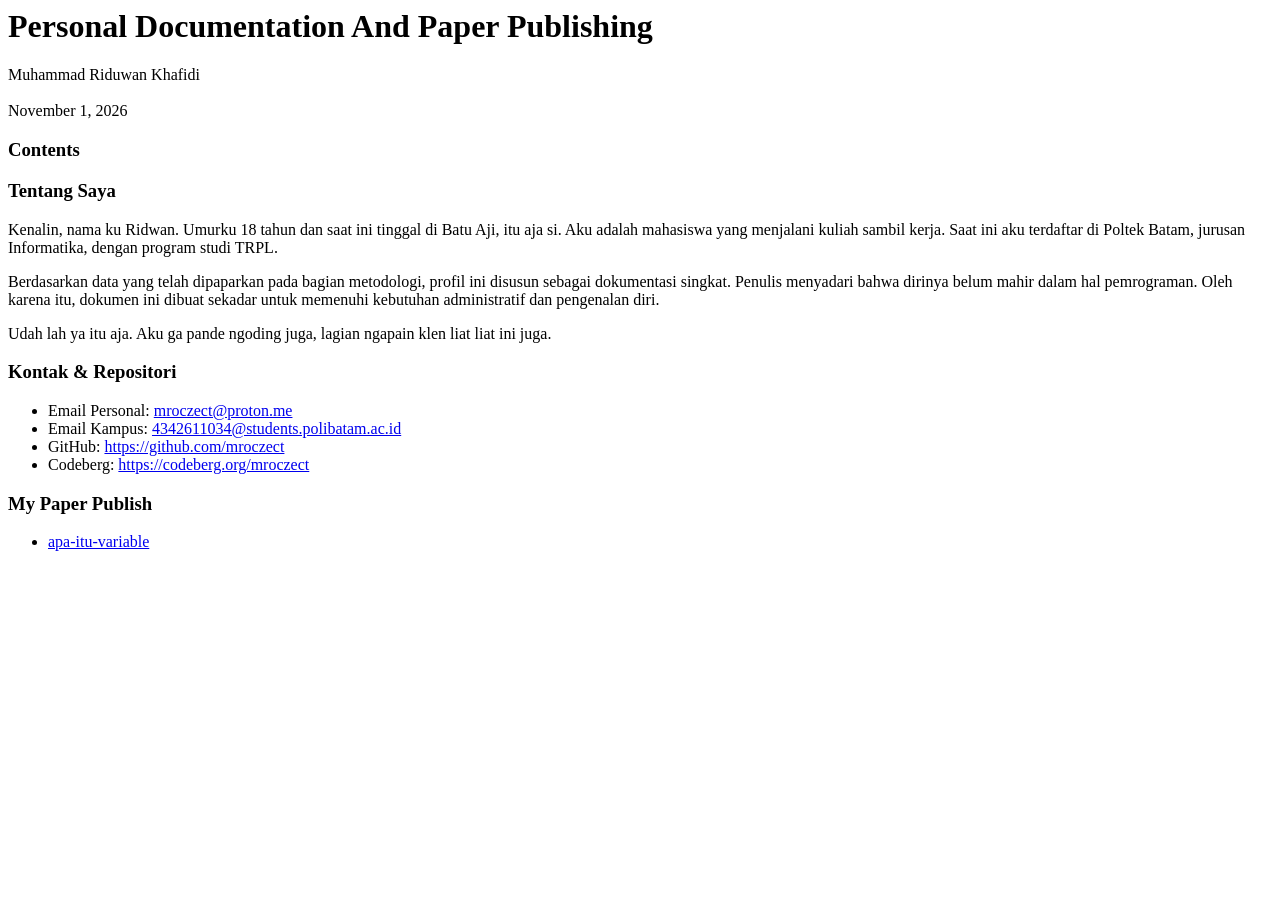
==== main.html @ 9b40db8f "docs: testing migration to LaTex" ====
<link href='style.css' rel='stylesheet' type='text/css' />
<!DOCTYPE html> 
<html lang='en-US' xml:lang='en-US'> 
<head><title>Personal Documentation And Paper Publishing</title> 
<meta charset='utf-8' /> 
<meta content='TeX4ht (https://tug.org/tex4ht/)' name='generator' /> 
<meta content='width=device-width,initial-scale=1' name='viewport' /> 
<link href='main.css' rel='stylesheet' type='text/css' /> 
<meta content='main.tex' name='src' /> 
</head><body>
   <div class='maketitle'>
                                                                                      
                                                                                      
                                                                                      
                                                                                      

<h1 class='titleHead'>Personal Documentation And Paper Publishing</h1>
 <div class='author'><span class='pplr8t-x-x-120'>Muhammad Riduwan Khafidi</span></div><br />
<div class='date'><span class='pplr8t-x-x-120'>November 1, 2026</span></div>
   </div>
   <h3 class='likesectionHead' id='contents'><a id='x1-1000'></a>Contents</h3>
   <div class='tableofcontents'>
   </div>
                                                                                      
                                                                                      
   
   <h3 class='likesectionHead' id='tentang-saya'><a id='x1-2000'></a>Tentang Saya</h3>
<!-- l. 3 --><p class='noindent'>Kenalin, nama ku Ridwan. Umurku 18 tahun dan saat ini tinggal di Batu Aji, itu aja si. Aku adalah
mahasiswa yang menjalani kuliah sambil kerja. Saat ini aku terdaftar di Poltek Batam, jurusan
Informatika, dengan program studi TRPL.
</p><!-- l. 5 --><p class='indent'>   Berdasarkan data yang telah dipaparkan pada bagian metodologi, profil ini disusun sebagai
dokumentasi singkat. Penulis menyadari bahwa dirinya belum mahir dalam hal pemrograman. Oleh
karena itu, dokumen ini dibuat sekadar untuk memenuhi kebutuhan administratif dan pengenalan
diri.
</p><!-- l. 7 --><p class='indent'>   Udah lah ya itu aja. Aku ga pande ngoding juga, lagian ngapain klen liat liat ini juga.
   
</p>
   <h3 class='likesectionHead' id='kontak-repositori'><a id='x1-3000'></a>Kontak &amp; Repositori</h3>
     <ul class='itemize1'>
     <li class='itemize'><span class='pplb8t-x-x-109'>Email Personal: </span><a href='mailto:mroczect@proton.me'>mroczect@proton.me</a>
     </li>
     <li class='itemize'><span class='pplb8t-x-x-109'>Email Kampus: </span><a href='mailto:4342611034@students.polibatam.ac.id'>4342611034@students.polibatam.ac.id</a>
     </li>
     <li class='itemize'><span class='pplb8t-x-x-109'>GitHub: </span><a class='url' href='https://github.com/mroczect'><span class='ectt-1095'>https://github.com/mroczect</span></a>
     </li>
     <li class='itemize'><span class='pplb8t-x-x-109'>Codeberg: </span><a class='url' href='https://codeberg.org/mroczect'><span class='ectt-1095'>https://codeberg.org/mroczect</span></a></li></ul>
   
   <h3 class='likesectionHead' id='my-paper-publish'><a id='x1-4000'></a>My Paper Publish</h3>
     <ul class='itemize1'>
     <li class='itemize'><a href='paper/apa-itu-variable.pdf'>apa-itu-variable</a></li></ul>
    
</body> 
</html>
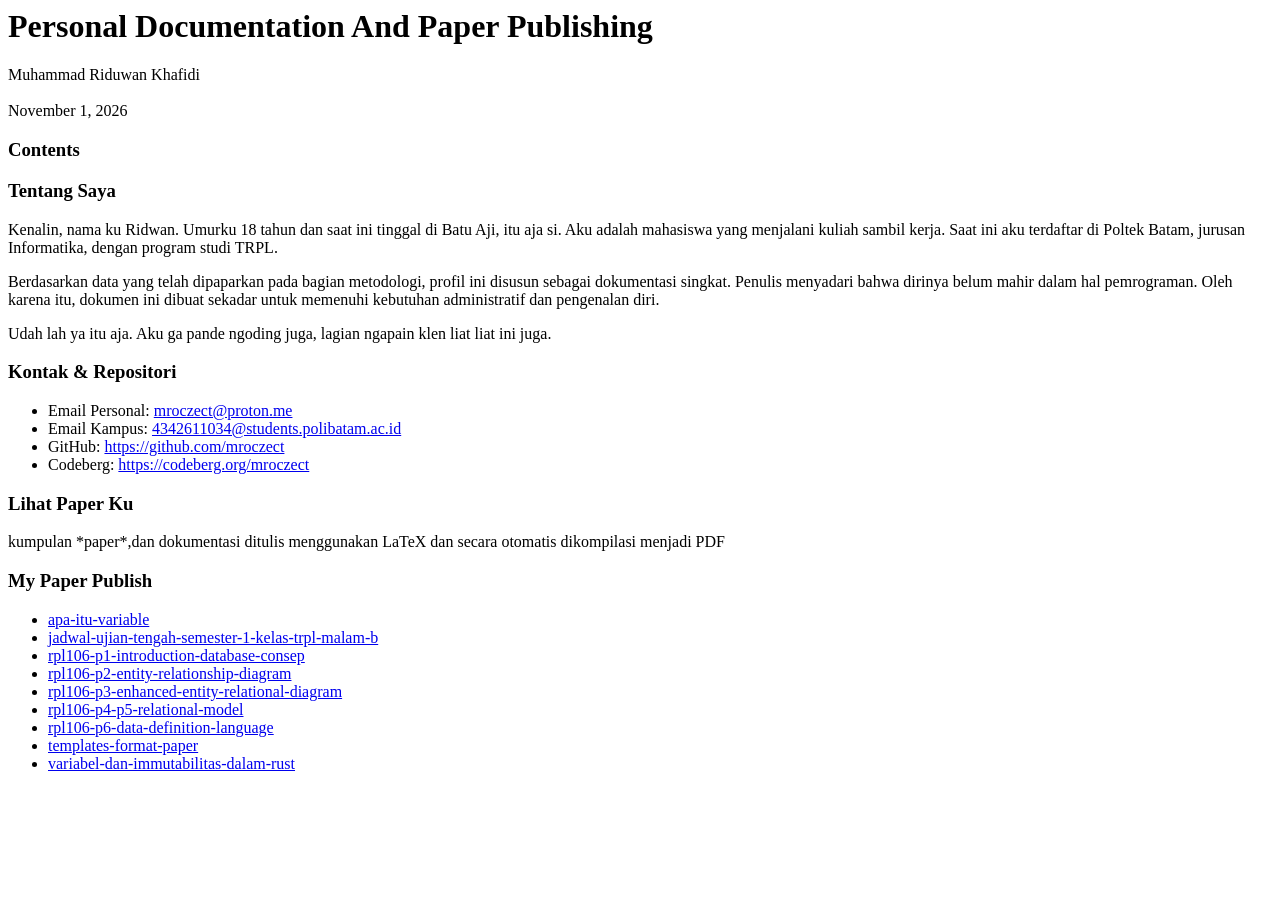
==== commit 5bf9a32c: "Update main.html" ====
--- a/main.html
+++ b/main.html
@@ -45,9 +45,32 @@
      </li>
      <li class='itemize'><span class='pplb8t-x-x-109'>Codeberg: </span><a class='url' href='https://codeberg.org/mroczect'><span class='ectt-1095'>https://codeberg.org/mroczect</span></a></li></ul>
    
-   <h3 class='likesectionHead' id='my-paper-publish'><a id='x1-4000'></a>My Paper Publish</h3>
+   <h3 class='likesectionHead' id='lihat-paper-ku'><a id='x1-4000'></a>Lihat Paper Ku</h3>
+<!-- l. 22 --><p class='noindent'>kumpulan *paper*,dan dokumentasi ditulis menggunakan LaTeX dan secara otomatis dikompilasi
+menjadi PDF
+   
+                                                                                      
+                                                                                      
+</p>
+   <h3 class='likesectionHead' id='my-paper-publish'><a id='x1-5000'></a>My Paper Publish</h3>
      <ul class='itemize1'>
-     <li class='itemize'><a href='paper/apa-itu-variable.pdf'>apa-itu-variable</a></li></ul>
+     <li class='itemize'><a href='paper/apa-itu-variable.pdf'>apa-itu-variable</a>
+     </li>
+     <li class='itemize'><a href='paper/jadwal-ujian-tengah-semester-1-kelas-trpl-malam-b.pdf'>jadwal-ujian-tengah-semester-1-kelas-trpl-malam-b</a>
+     </li>
+     <li class='itemize'><a href='paper/rpl106-p1-introduction-database-consep.pdf'>rpl106-p1-introduction-database-consep</a>
+     </li>
+     <li class='itemize'><a href='paper/rpl106-p2-entity-relationship-diagram.pdf'>rpl106-p2-entity-relationship-diagram</a>
+     </li>
+     <li class='itemize'><a href='paper/rpl106-p3-enhanced-entity-relational-diagram.pdf'>rpl106-p3-enhanced-entity-relational-diagram</a>
+     </li>
+     <li class='itemize'><a href='paper/rpl106-p4-p5-relational-model.pdf'>rpl106-p4-p5-relational-model</a>
+     </li>
+     <li class='itemize'><a href='paper/rpl106-p6-data-definition-language.pdf'>rpl106-p6-data-definition-language</a>
+     </li>
+     <li class='itemize'><a href='paper/templates-format-paper.pdf'>templates-format-paper</a>
+     </li>
+     <li class='itemize'><a href='paper/variabel-dan-immutabilitas-dalam-rust.pdf'>variabel-dan-immutabilitas-dalam-rust</a></li></ul>
     
 </body> 
 </html>
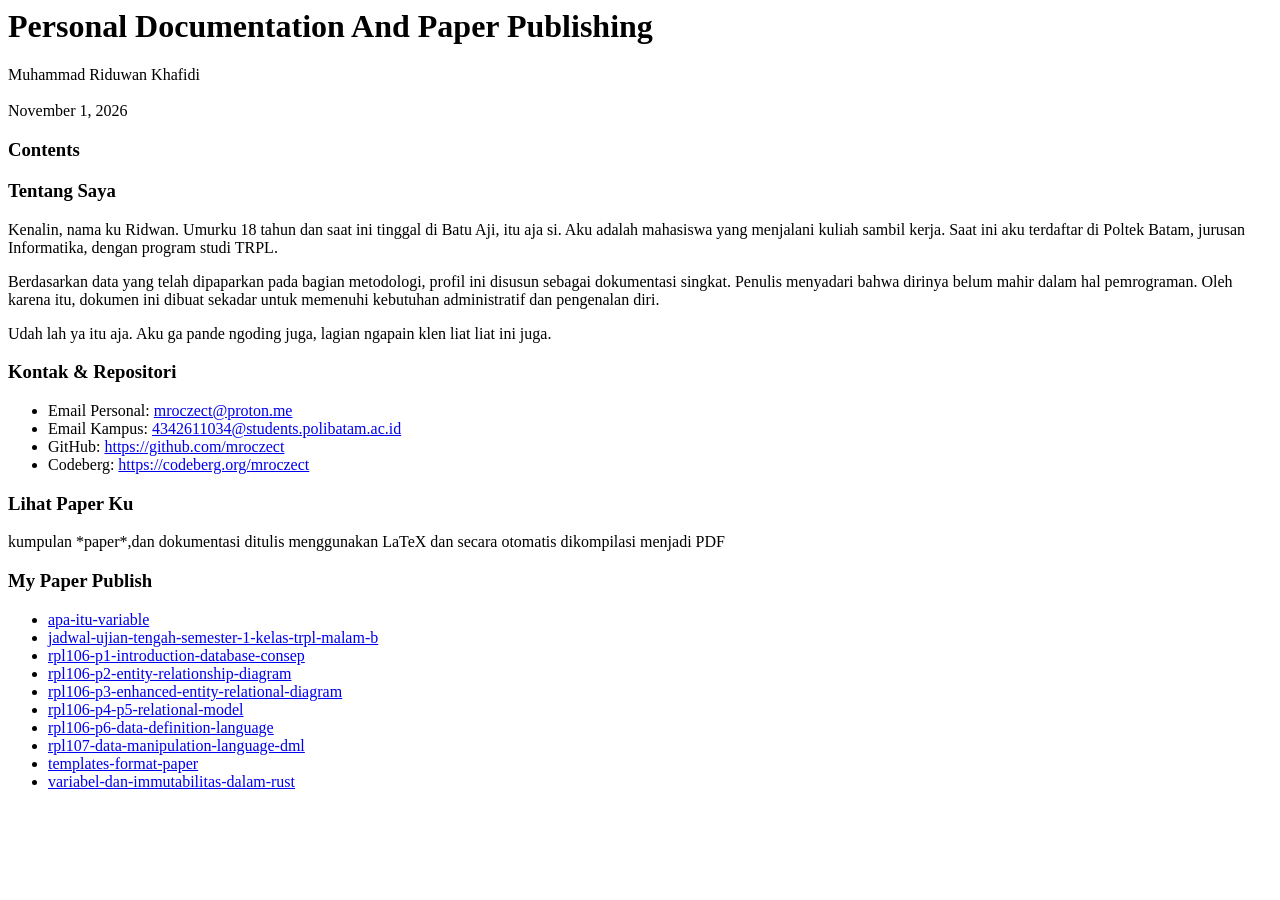
==== commit 7b02c8a7: "Update main.html" ====
--- a/main.html
+++ b/main.html
@@ -68,6 +68,8 @@
      </li>
      <li class='itemize'><a href='paper/rpl106-p6-data-definition-language.pdf'>rpl106-p6-data-definition-language</a>
      </li>
+     <li class='itemize'><a href='paper/rpl107-data-manipulation-language-dml.pdf'>rpl107-data-manipulation-language-dml</a>
+     </li>
      <li class='itemize'><a href='paper/templates-format-paper.pdf'>templates-format-paper</a>
      </li>
      <li class='itemize'><a href='paper/variabel-dan-immutabilitas-dalam-rust.pdf'>variabel-dan-immutabilitas-dalam-rust</a></li></ul>
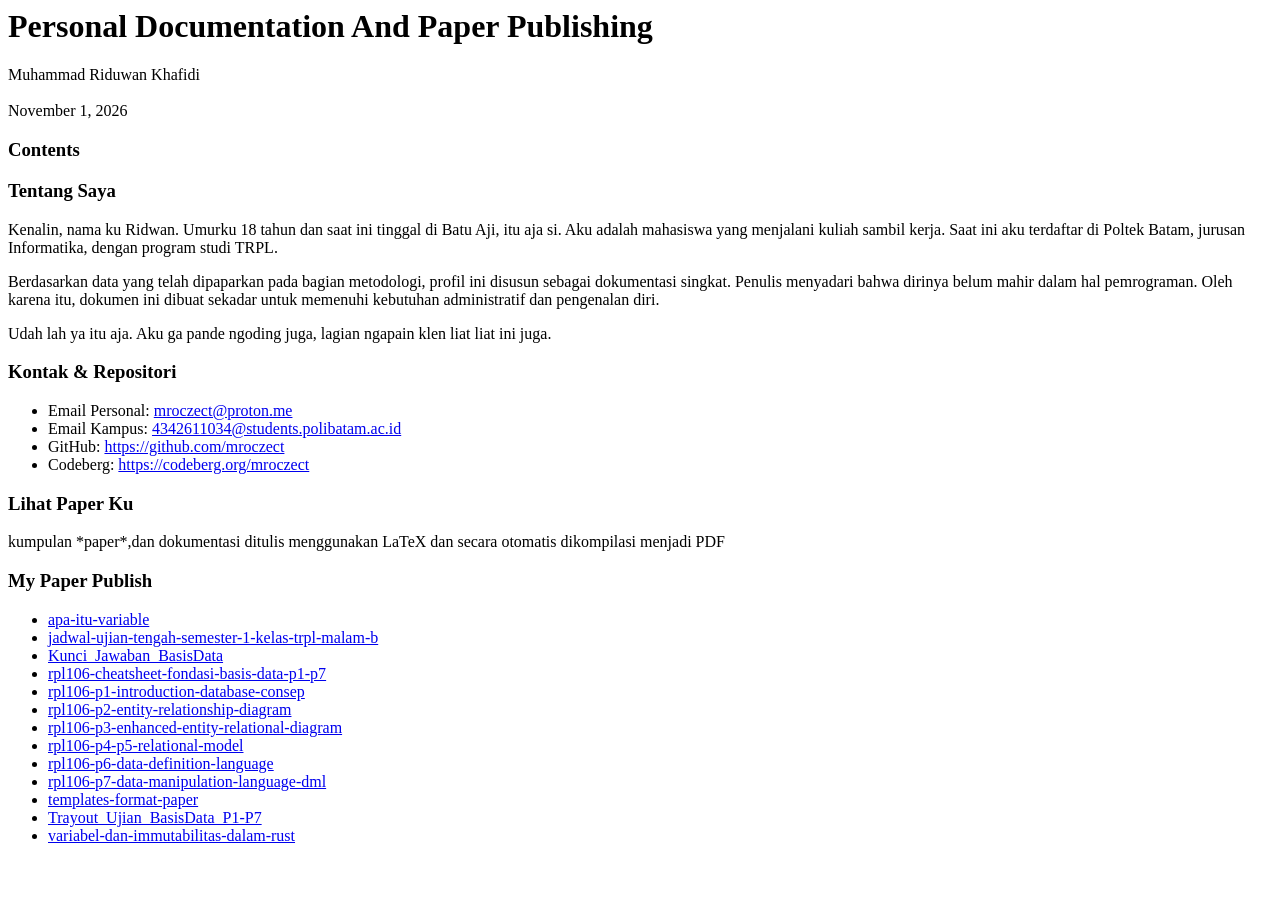
==== commit dcfcf833: "Update main.html" ====
--- a/main.html
+++ b/main.html
@@ -58,6 +58,10 @@
      </li>
      <li class='itemize'><a href='paper/jadwal-ujian-tengah-semester-1-kelas-trpl-malam-b.pdf'>jadwal-ujian-tengah-semester-1-kelas-trpl-malam-b</a>
      </li>
+     <li class='itemize'><a href='paper/Kunci_Jawaban_BasisData.pdf'>Kunci_Jawaban_BasisData</a>
+     </li>
+     <li class='itemize'><a href='paper/rpl106-cheatsheet-fondasi-basis-data-p1-p7.pdf'>rpl106-cheatsheet-fondasi-basis-data-p1-p7</a>
+     </li>
      <li class='itemize'><a href='paper/rpl106-p1-introduction-database-consep.pdf'>rpl106-p1-introduction-database-consep</a>
      </li>
      <li class='itemize'><a href='paper/rpl106-p2-entity-relationship-diagram.pdf'>rpl106-p2-entity-relationship-diagram</a>
@@ -68,9 +72,13 @@
      </li>
      <li class='itemize'><a href='paper/rpl106-p6-data-definition-language.pdf'>rpl106-p6-data-definition-language</a>
      </li>
-     <li class='itemize'><a href='paper/rpl107-data-manipulation-language-dml.pdf'>rpl107-data-manipulation-language-dml</a>
+     <li class='itemize'><a href='paper/rpl106-p7-data-manipulation-language-dml.pdf'>rpl106-p7-data-manipulation-language-dml</a>
      </li>
      <li class='itemize'><a href='paper/templates-format-paper.pdf'>templates-format-paper</a>
+     </li>
+     <li class='itemize'><a href='paper/Trayout_Ujian_BasisData_P1-P7.pdf'>Trayout_Ujian_BasisData_P1-P7</a>
+                                                                                      
+                                                                                      
      </li>
      <li class='itemize'><a href='paper/variabel-dan-immutabilitas-dalam-rust.pdf'>variabel-dan-immutabilitas-dalam-rust</a></li></ul>
     
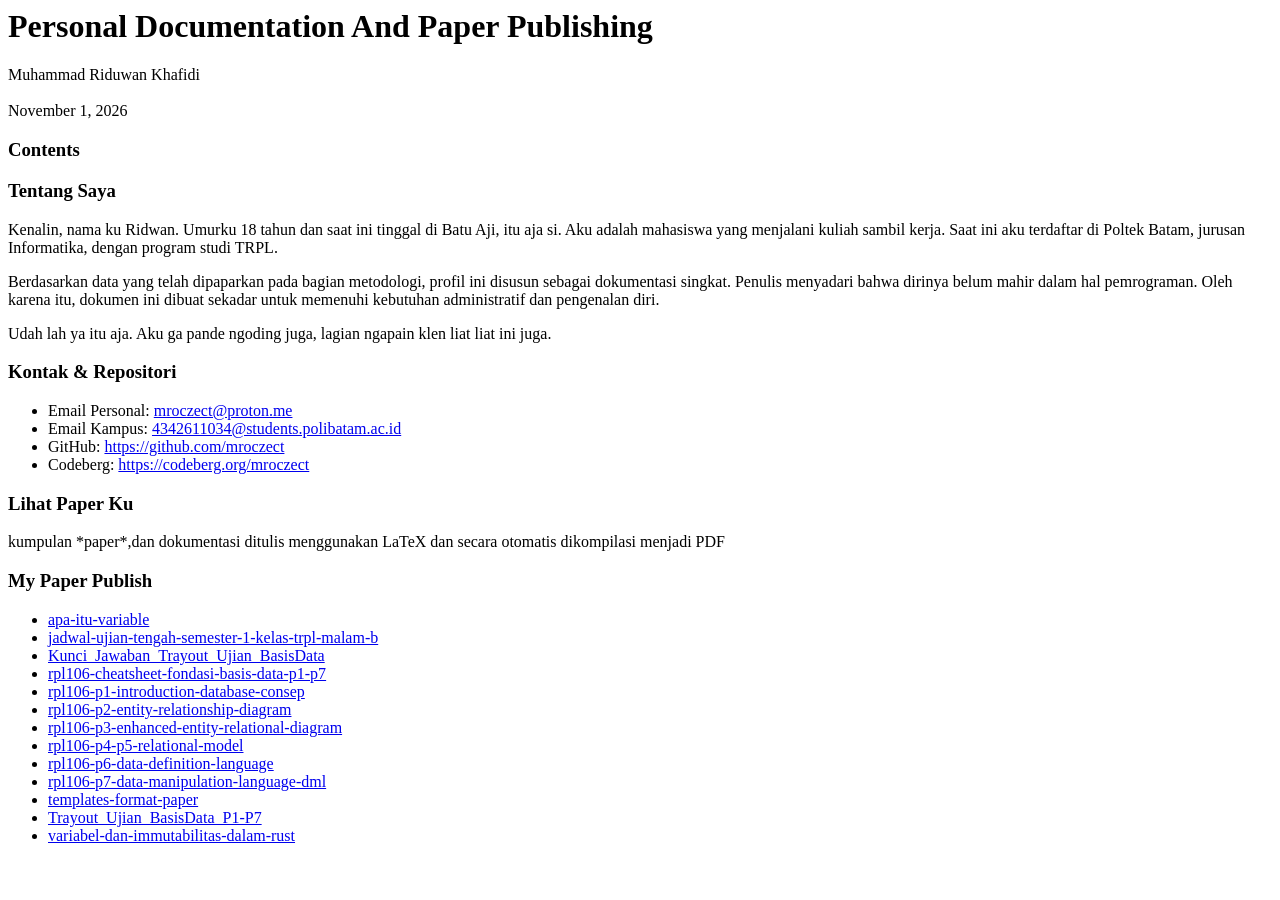
==== commit f7e01116: "fiks" ====
--- a/main.html
+++ b/main.html
@@ -58,7 +58,7 @@
      </li>
      <li class='itemize'><a href='paper/jadwal-ujian-tengah-semester-1-kelas-trpl-malam-b.pdf'>jadwal-ujian-tengah-semester-1-kelas-trpl-malam-b</a>
      </li>
-     <li class='itemize'><a href='paper/Kunci_Jawaban_BasisData.pdf'>Kunci_Jawaban_BasisData</a>
+     <li class='itemize'><a href='paper/Kunci_Jawaban_Trayout_Ujian_BasisData.pdf'>Kunci_Jawaban_Trayout_Ujian_BasisData</a>
      </li>
      <li class='itemize'><a href='paper/rpl106-cheatsheet-fondasi-basis-data-p1-p7.pdf'>rpl106-cheatsheet-fondasi-basis-data-p1-p7</a>
      </li>
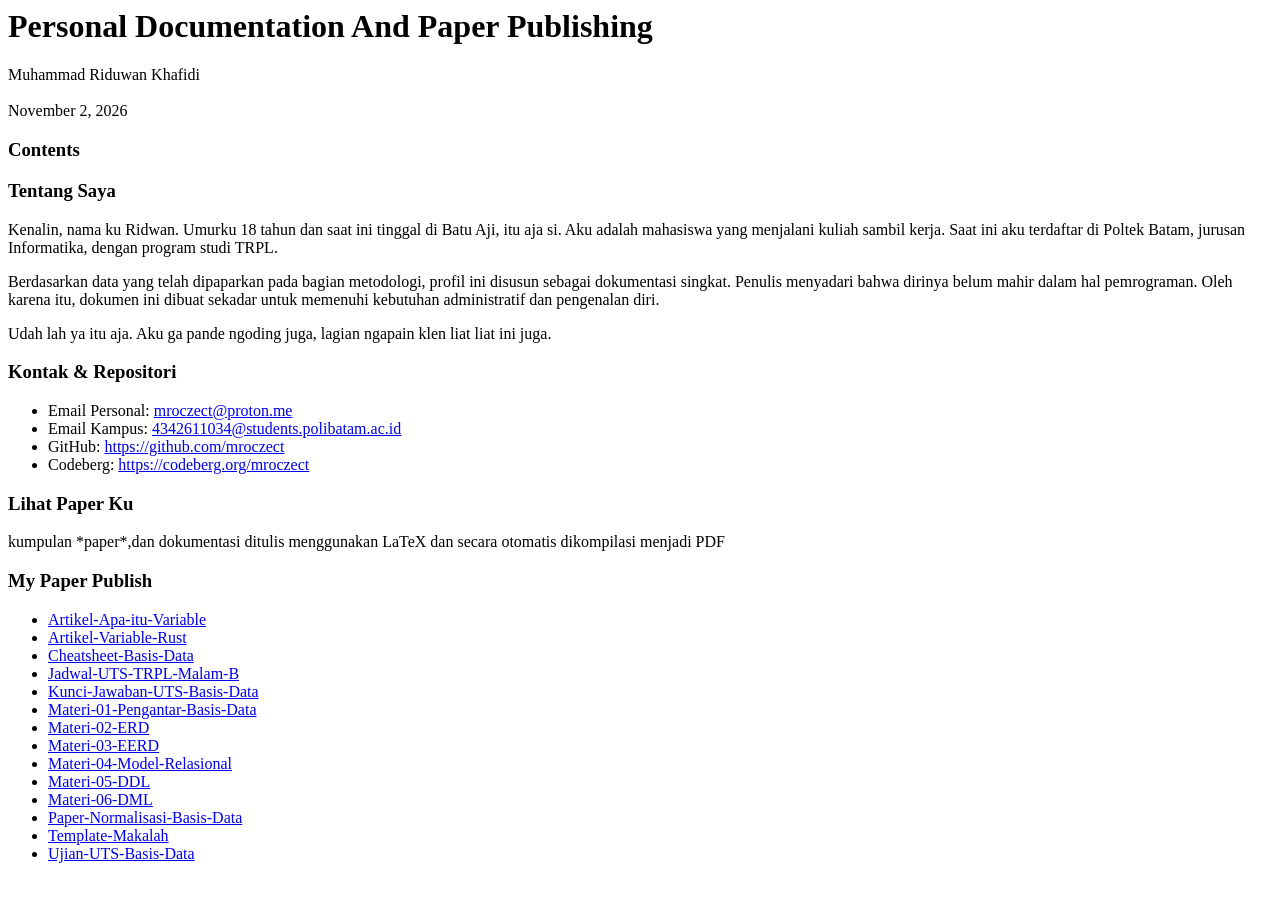
==== commit 07e2924f: "Update main.html" ====
--- a/main.html
+++ b/main.html
@@ -16,7 +16,7 @@
 
 <h1 class='titleHead'>Personal Documentation And Paper Publishing</h1>
  <div class='author'><span class='pplr8t-x-x-120'>Muhammad Riduwan Khafidi</span></div><br />
-<div class='date'><span class='pplr8t-x-x-120'>November 1, 2026</span></div>
+<div class='date'><span class='pplr8t-x-x-120'>November 2, 2026</span></div>
    </div>
    <h3 class='likesectionHead' id='contents'><a id='x1-1000'></a>Contents</h3>
    <div class='tableofcontents'>
@@ -54,33 +54,35 @@
 </p>
    <h3 class='likesectionHead' id='my-paper-publish'><a id='x1-5000'></a>My Paper Publish</h3>
      <ul class='itemize1'>
-     <li class='itemize'><a href='paper/apa-itu-variable.pdf'>apa-itu-variable</a>
+     <li class='itemize'><a href='paper/Artikel-Apa-itu-Variable.pdf'>Artikel-Apa-itu-Variable</a>
      </li>
-     <li class='itemize'><a href='paper/jadwal-ujian-tengah-semester-1-kelas-trpl-malam-b.pdf'>jadwal-ujian-tengah-semester-1-kelas-trpl-malam-b</a>
+     <li class='itemize'><a href='paper/Artikel-Variable-Rust.pdf'>Artikel-Variable-Rust</a>
      </li>
-     <li class='itemize'><a href='paper/Kunci_Jawaban_Trayout_Ujian_BasisData.pdf'>Kunci_Jawaban_Trayout_Ujian_BasisData</a>
+     <li class='itemize'><a href='paper/Cheatsheet-Basis-Data.pdf'>Cheatsheet-Basis-Data</a>
      </li>
-     <li class='itemize'><a href='paper/rpl106-cheatsheet-fondasi-basis-data-p1-p7.pdf'>rpl106-cheatsheet-fondasi-basis-data-p1-p7</a>
+     <li class='itemize'><a href='paper/Jadwal-UTS-TRPL-Malam-B.pdf'>Jadwal-UTS-TRPL-Malam-B</a>
      </li>
-     <li class='itemize'><a href='paper/rpl106-p1-introduction-database-consep.pdf'>rpl106-p1-introduction-database-consep</a>
+     <li class='itemize'><a href='paper/Kunci-Jawaban-UTS-Basis-Data.pdf'>Kunci-Jawaban-UTS-Basis-Data</a>
      </li>
-     <li class='itemize'><a href='paper/rpl106-p2-entity-relationship-diagram.pdf'>rpl106-p2-entity-relationship-diagram</a>
+     <li class='itemize'><a href='paper/Materi-01-Pengantar-Basis-Data.pdf'>Materi-01-Pengantar-Basis-Data</a>
      </li>
-     <li class='itemize'><a href='paper/rpl106-p3-enhanced-entity-relational-diagram.pdf'>rpl106-p3-enhanced-entity-relational-diagram</a>
+     <li class='itemize'><a href='paper/Materi-02-ERD.pdf'>Materi-02-ERD</a>
      </li>
-     <li class='itemize'><a href='paper/rpl106-p4-p5-relational-model.pdf'>rpl106-p4-p5-relational-model</a>
+     <li class='itemize'><a href='paper/Materi-03-EERD.pdf'>Materi-03-EERD</a>
      </li>
-     <li class='itemize'><a href='paper/rpl106-p6-data-definition-language.pdf'>rpl106-p6-data-definition-language</a>
+     <li class='itemize'><a href='paper/Materi-04-Model-Relasional.pdf'>Materi-04-Model-Relasional</a>
      </li>
-     <li class='itemize'><a href='paper/rpl106-p7-data-manipulation-language-dml.pdf'>rpl106-p7-data-manipulation-language-dml</a>
+     <li class='itemize'><a href='paper/Materi-05-DDL.pdf'>Materi-05-DDL</a>
      </li>
-     <li class='itemize'><a href='paper/templates-format-paper.pdf'>templates-format-paper</a>
+     <li class='itemize'><a href='paper/Materi-06-DML.pdf'>Materi-06-DML</a>
      </li>
-     <li class='itemize'><a href='paper/Trayout_Ujian_BasisData_P1-P7.pdf'>Trayout_Ujian_BasisData_P1-P7</a>
+     <li class='itemize'><a href='paper/Paper-Normalisasi-Basis-Data.pdf'>Paper-Normalisasi-Basis-Data</a>
                                                                                       
                                                                                       
      </li>
-     <li class='itemize'><a href='paper/variabel-dan-immutabilitas-dalam-rust.pdf'>variabel-dan-immutabilitas-dalam-rust</a></li></ul>
+     <li class='itemize'><a href='paper/Template-Makalah.pdf'>Template-Makalah</a>
+     </li>
+     <li class='itemize'><a href='paper/Ujian-UTS-Basis-Data.pdf'>Ujian-UTS-Basis-Data</a></li></ul>
     
 </body> 
 </html>
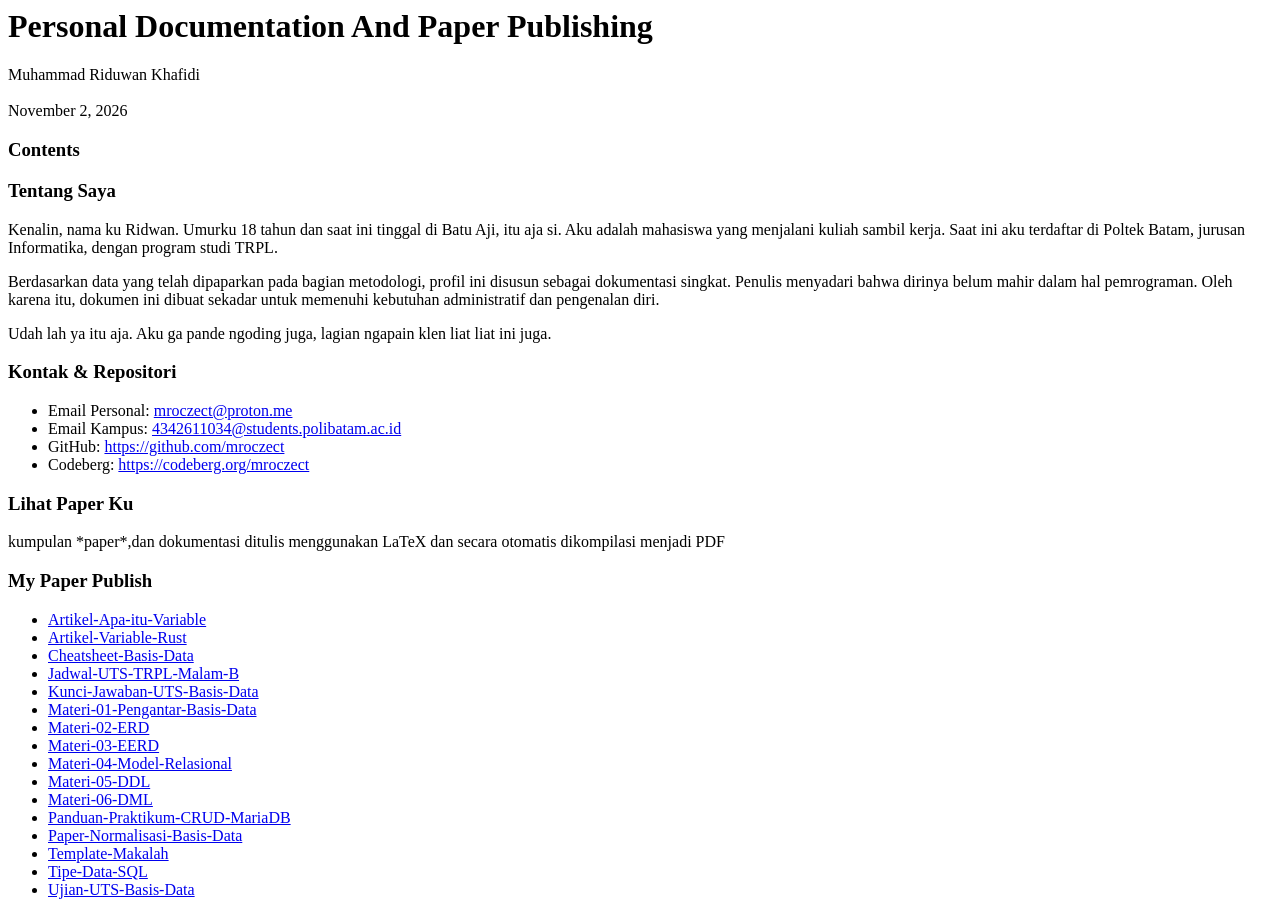
==== commit 249bd7ea: "Update main.html" ====
--- a/main.html
+++ b/main.html
@@ -76,11 +76,15 @@
      </li>
      <li class='itemize'><a href='paper/Materi-06-DML.pdf'>Materi-06-DML</a>
      </li>
-     <li class='itemize'><a href='paper/Paper-Normalisasi-Basis-Data.pdf'>Paper-Normalisasi-Basis-Data</a>
+     <li class='itemize'><a href='paper/Panduan-Praktikum-CRUD-MariaDB.pdf'>Panduan-Praktikum-CRUD-MariaDB</a>
                                                                                       
                                                                                       
      </li>
+     <li class='itemize'><a href='paper/Paper-Normalisasi-Basis-Data.pdf'>Paper-Normalisasi-Basis-Data</a>
+     </li>
      <li class='itemize'><a href='paper/Template-Makalah.pdf'>Template-Makalah</a>
+     </li>
+     <li class='itemize'><a href='paper/Tipe-Data-SQL.pdf'>Tipe-Data-SQL</a>
      </li>
      <li class='itemize'><a href='paper/Ujian-UTS-Basis-Data.pdf'>Ujian-UTS-Basis-Data</a></li></ul>
     
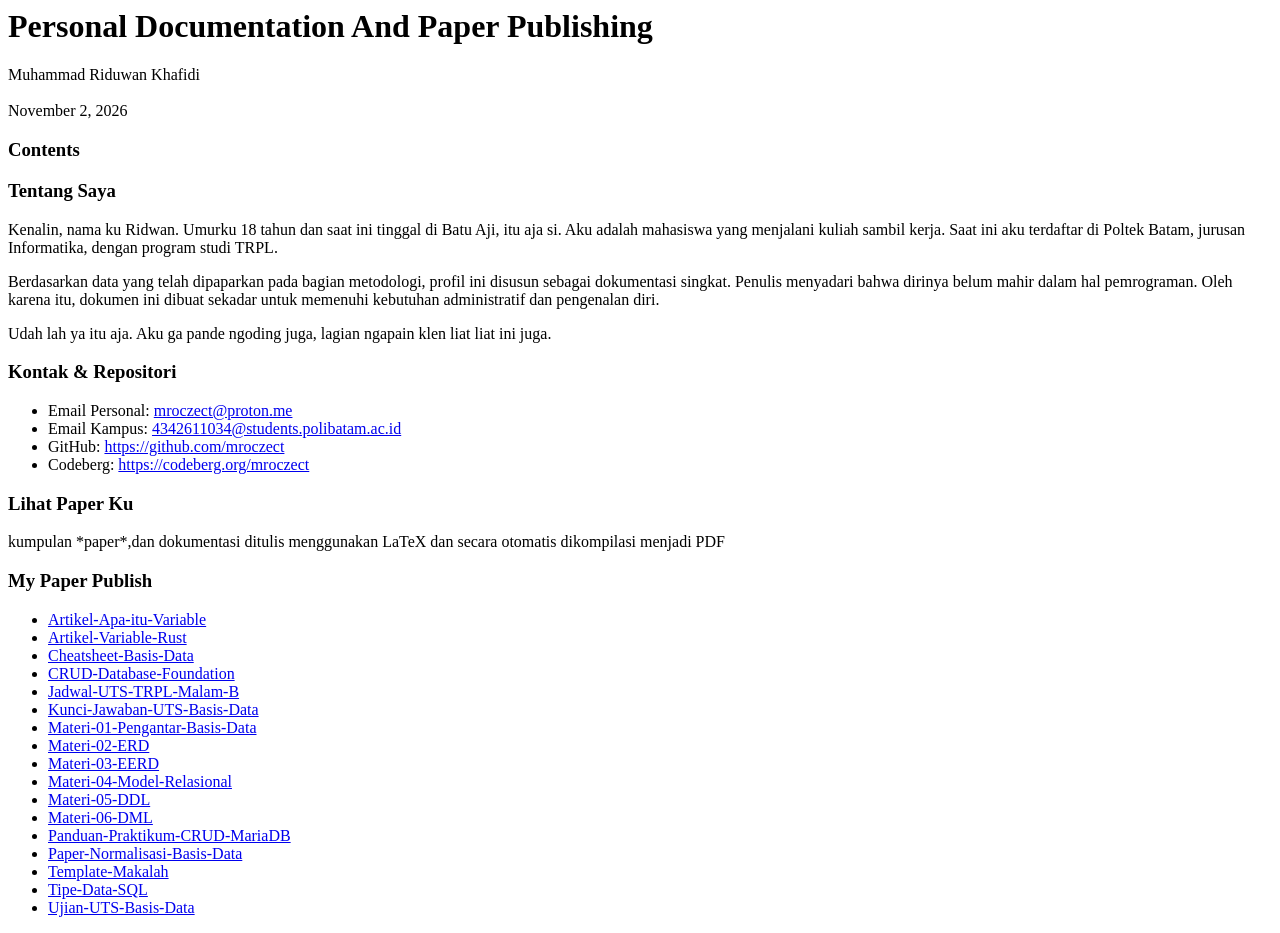
==== commit 2837d052: "Update main.html" ====
--- a/main.html
+++ b/main.html
@@ -60,6 +60,8 @@
      </li>
      <li class='itemize'><a href='paper/Cheatsheet-Basis-Data.pdf'>Cheatsheet-Basis-Data</a>
      </li>
+     <li class='itemize'><a href='paper/CRUD-Database-Foundation.pdf'>CRUD-Database-Foundation</a>
+     </li>
      <li class='itemize'><a href='paper/Jadwal-UTS-TRPL-Malam-B.pdf'>Jadwal-UTS-TRPL-Malam-B</a>
      </li>
      <li class='itemize'><a href='paper/Kunci-Jawaban-UTS-Basis-Data.pdf'>Kunci-Jawaban-UTS-Basis-Data</a>
@@ -75,10 +77,10 @@
      <li class='itemize'><a href='paper/Materi-05-DDL.pdf'>Materi-05-DDL</a>
      </li>
      <li class='itemize'><a href='paper/Materi-06-DML.pdf'>Materi-06-DML</a>
+                                                                                      
+                                                                                      
      </li>
      <li class='itemize'><a href='paper/Panduan-Praktikum-CRUD-MariaDB.pdf'>Panduan-Praktikum-CRUD-MariaDB</a>
-                                                                                      
-                                                                                      
      </li>
      <li class='itemize'><a href='paper/Paper-Normalisasi-Basis-Data.pdf'>Paper-Normalisasi-Basis-Data</a>
      </li>
